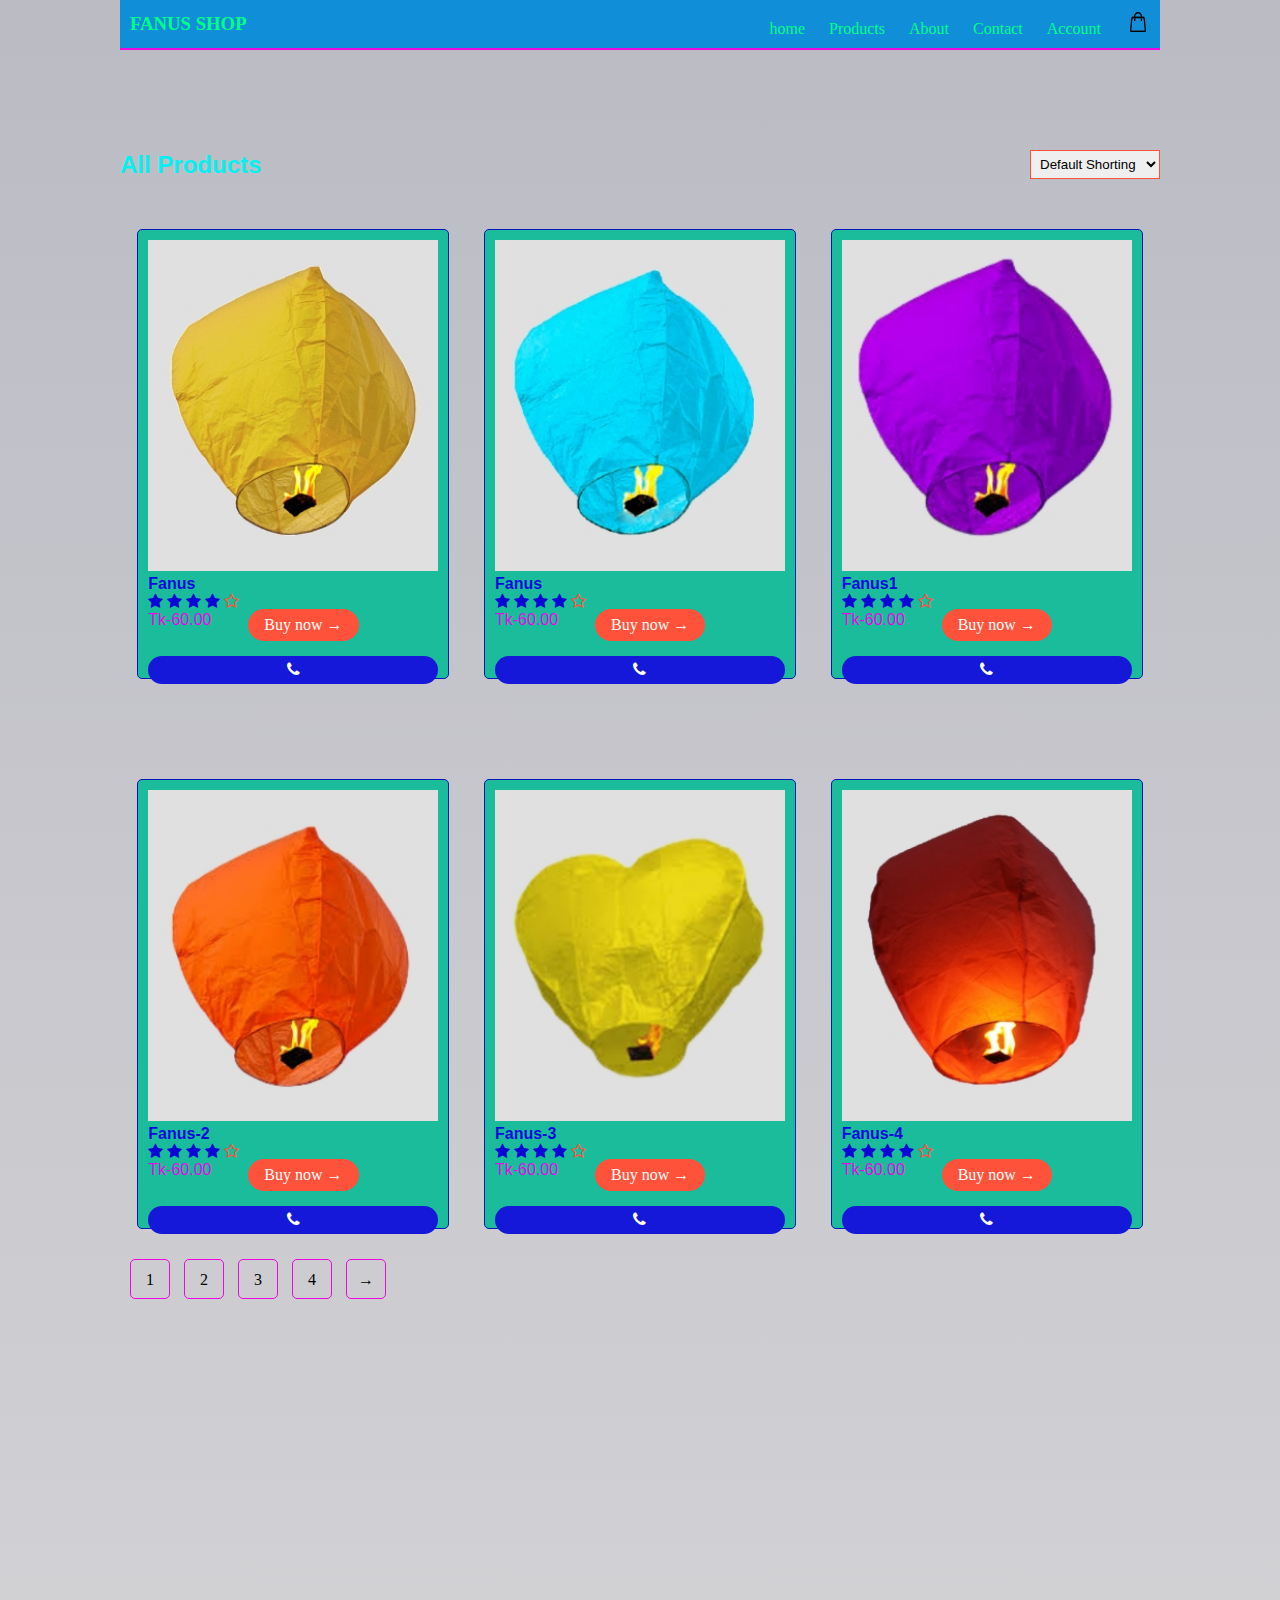
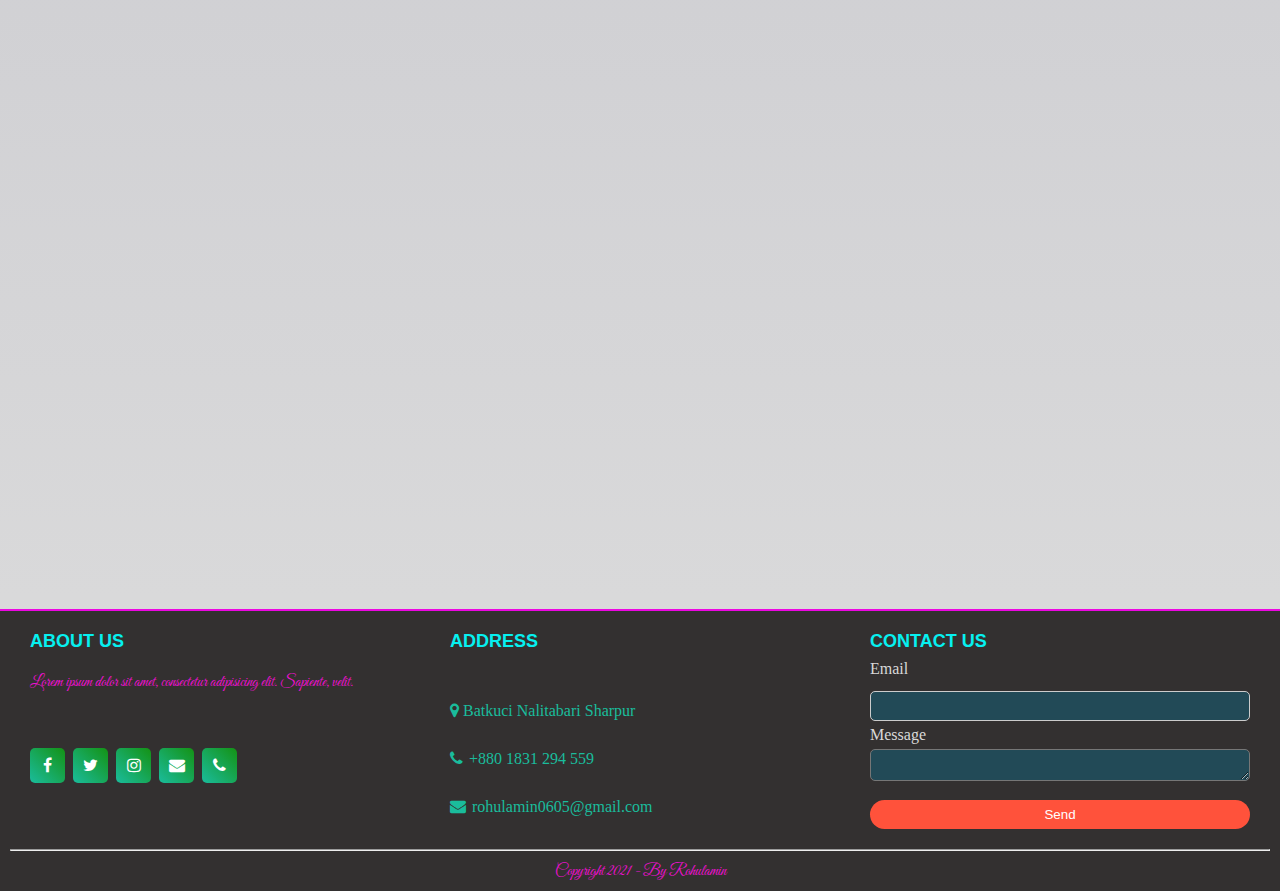
==== Producdetails.html @ 97edf3ca "fast commit" ====
<!DOCTYPE html>
<html lang="en">
<head>
    <meta charset="UTF-8">
    <meta name="viewport" content="width=device-width, initial-scale=1.0">
    <meta http-equiv="X-UA-Compatible" content="IE=edge">
    <meta name="viewport" content="width=device-width, initial-scale=1.0">
    <title>All product Redsrore</title>
    <link rel="stylesheet" href="Css/style.css">
    <link rel="stylesheet" href="Css/animate.css">
    <link href="https://unpkg.com/aos@2.3.1/dist/aos.css" rel="stylesheet">
    <link rel="preconnect" href="https://fonts.gstatic.com">
    <link rel="stylesheet" href="https://stackpath.bootstrapcdn.com/font-awesome/4.7.0/css/font-awesome.min.css">
    <script 
    src="https://kit.font.fontawesome.com/a076d05399.js" crossorigin="anonymous">
    </script>
</head>
<body>
    
    <div class="container">
        <div class="naver">
            <div class="logo">
                <h3> <a href="Index.html">FANUS SHOP</a></h3>
            </div>
            <nav>
              <ul id="MenuItems">
                <li> <a href="Index.html">home</a></li>
                <li> <a href="Product.html">Products</a></li>
                <li> <a href="About.html">About</a></li>
                <li> <a href="Contact.html">Contact</a></li>
                <li> <a href="Accunt.html">Account</a></li>
                <i class="fa fa-cart"></i>
              </ul>
            </nav>
            <a href="Chart.html"><img src="Image/chart.png" width="16px" height="20px">  <i class="fa fa-shope-card"></i></a>
            <img src="Image/manu.png" class="menu-icon" onclick="menutoggle()">
        </div>
        
    </div>
    
     <div class="small-container">

        <div class="row row-2">
            <h2>All Products</h2>
            <select>
                <option>Default Shorting</option>
                <option>Short by price</option>
                <option>Short by popular</option>
                <option>Short by rating</option>
                <option>Short by sale</option>
            </select>
        </div>
       
        <div class="row">
            <div class="col-4 wow fadeInDown" data-wow-delay="0.3s">
                <img src="Image/Fanus6.jpg" alt="">
                <h4>Fanus</h4>
                <div class="rating">
                    <i class="fa fa-star"></i>
                    <i class="fa fa-star"></i>
                    <i class="fa fa-star"></i>
                    <i class="fa fa-star"></i>
                    <i class="fa fa-star-o"></i>
                </div>
                <p>Tk-60.00</p>
                <div class="button wow rotateInDownRight" data-wow-delay="0.6s">
                    <a href="Producdetails.html" class="btn bt">Buy now &#8594;</a>
                 </div>
                 <a href="tel:01831294559" class="butt wow fadeInDown" data-wow-delay="0.5s"><i class="fa fa-phone"></i></a>
            </div>
            <div class="col-4 wow fadeInDown" data-wow-delay="0.7s">
               <img src="Image/Fanus5.jpg" alt="">
               <h4>Fanus</h4>
               <div class="rating">
                   <i class="fa fa-star"></i>
                   <i class="fa fa-star"></i>
                   <i class="fa fa-star"></i>
                   <i class="fa fa-star"></i>
                   <i class="fa fa-star-o"></i>
               </div>
               <p>Tk-60.00</p>
               <div class="button wow rotateInDownRight" data-wow-delay="1s">
                <a href="Producdetails.html" class="btn bt">Buy now &#8594;</a>
             </div>
             <a href="tel:01831294559" class="butt wow fadeInDown" data-wow-delay="0.5s"><i class="fa fa-phone"></i></a>
           </div>
           <div class="col-4 wow fadeInDown" data-wow-delay="1s">
               <img src="Image/Fanus4.jpg" alt="">
               <h4>Fanus1</h4>
               <div class="rating">
                   <i class="fa fa-star"></i>
                   <i class="fa fa-star"></i>
                   <i class="fa fa-star"></i>
                   <i class="fa fa-star"></i>
                   <i class="fa fa-star-o"></i>
               </div>
               <p>Tk-60.00</p>
               <div class="button wow rotateInDownRight" data-wow-delay="1.3s">
                <a href="Producdetails.html" class="btn bt">Buy now &#8594;</a>
             </div>
             <a href="tel:01831294559" class="butt wow fadeInDown" data-wow-delay="0.5s"><i class="fa fa-phone"></i></a>
           </div>
        </div>

        
         <div class="row">
            <div class="col-4 wow fadeInDown" data-wow-delay="0.3s">
                <img src="Image/Fanus3.jpg" alt="">
                <h4>Fanus-2</h4>
                <div class="rating">
                    <i class="fa fa-star"></i>
                    <i class="fa fa-star"></i>
                    <i class="fa fa-star"></i>
                    <i class="fa fa-star"></i>
                    <i class="fa fa-star-o"></i>
                </div>
                <p>Tk-60.00</p>
                <div class="button wow rotateInDownRight" data-wow-delay="0.6s">
                    <a href="Producdetails.html" class="btn bt">Buy now &#8594;</a>
                 </div>
                 <a href="tel:01831294559" class="butt wow fadeInDown" data-wow-delay="0.5s"><i class="fa fa-phone"></i></a>
            </div>
            <div class="col-4 wow fadeInDown" data-wow-delay="0.7s">
               <img src="Image/Fanus2.jpg" alt="">
               <h4>Fanus-3</h4>
               <div class="rating">
                   <i class="fa fa-star"></i>
                   <i class="fa fa-star"></i>
                   <i class="fa fa-star"></i>
                   <i class="fa fa-star"></i>
                   <i class="fa fa-star-o"></i>
               </div>
               <p>Tk-60.00</p>
               <div class="button wow rotateInDownRight" data-wow-delay="1s">
                <a href="Producdetails.html" class="btn bt">Buy now &#8594;</a>
             </div>
             <a href="tel:01831294559" class="butt wow fadeInDown" data-wow-delay="0.5s"><i class="fa fa-phone"></i></a>
           </div>
           <div class="col-4 wow fadeInDown" data-wow-delay="1s">
               <img src="Image/Fanus1.jpg" alt="">
               <h4>Fanus-4</h4>
               <div class="rating">
                   <i class="fa fa-star"></i>
                   <i class="fa fa-star"></i>
                   <i class="fa fa-star"></i>
                   <i class="fa fa-star"></i>
                   <i class="fa fa-star-o"></i>
               </div>
               <p>Tk-60.00</p>
               <div class="button wow rotateInDownRight" data-wow-delay="1.3s">
                <a href="Producdetails.html" class="btn bt">Buy now &#8594;</a>
             </div>
             <a href="tel:01831294559" class="butt wow fadeInDown" data-wow-delay="0.5s"><i class="fa fa-phone"></i></a>
           </div>
        </div>

        <div class="page-btn">
            <span>1</span>
            <span>2</span>
            <span>3</span>
            <span>4</span>
            <span>&#8594;</span>
        </div>
     </div>

     <div class="container">
        <div class="small-container">
            <div class="small" data-aos="flip-right" data-aos-duration="1000"><h3>যোগাযোগ করুন</h3></div>
            <div class="cont" data-aos="fade-up" data-aos-duration="1000">
                <h4>ফানুস কিনার জন্য নিচের যেকোন মাধ্যমে যোগাযোগ করুন</h4>
                <div class="kol">
                    <a href="tel:01831294559" class="but wow fadeInDown" data-wow-delay="0.5s"><i class="fa fa-phone">Call Me</i></a>
                </div>
                <div class="kol">
                    <a href="https://m.me/rohulaminmia.rohulamin" class="but wow fadeInDown" data-wow-delay="0.5s"><i class="fa fa-facebook">Facebook Messenger</i></a>
                </div>
                <div class="kol">
                    <a href="https://www.facebook.com/fanus.shop/" class="but wow fadeInDown" data-wow-delay="0.5s"><i class="fa fa-facebook">Facebook Group</i></a>
                </div>
                <div class="social-icons">
                    <a href="https://www.facebook.com/rohulaminmia.rohulamin">
                        <i class="fa fa-facebook"></i>
                    </a>
                    <a href="https://twitter.com/RahulSorkar5?s=09">
                        <i class="fa fa-twitter"></i>
                    </a>
                    <a href="https://www.instagram.com/rohulamin0605/">
                        <i class="fa fa-instagram"></i>
                    </a>
                    <a href="https://m.me/rohulaminmia.rohulamin">
                        <i class="fa fa-envelope"></i>
                    </a>
                    <a href="tel:01831294559">
                     <i class="fa fa-phone"></i>
                    </a>
                </div>
            </div> 
        </div>
    </div>
    
    <div class="container">
        <div class="small-container">
            <div class="small" data-aos="flip-left" data-aos-duration="1000"><h3>লক্ষনীয় বিষয়</h3></div>
            <div class="cont" data-aos="zoom-in-up" data-aos-duration="1000">
                <h5>ফানুস উড়ানোর জন্য খোলা মেলা ফাঁকা স্থানে যাইতে হবে ফানুসটি যাতে সুন্দর ভাবে উপরের দিকে উঠতে পারে।
                কোন দুর্ঘটনা হতে পারে এমন স্থানে ফানুস উড়ানো যাবে না
                বৃষ্টি বা বাতাসের মধ্যে ফানুস উড়ানো যাবে না।</h5>
                
            </div> 
        </div>
    </div>
    
    <div class="container">
        <div class="small-container"></div>
            <div class="small" data-aos="flip-right" data-aos-duration="1000"><h3>ফানুস উড়ানোর নিয়ম</h3> </div>
            <div class="cont" data-aos="fade-up" data-aos-duration="1000">
                    <h5>
                    ১। প্রথমে ফানুসটিকে বেগ থেকে বের করে ভালো করে ফুলিয়ে দেখবেন কোথাও ছিদ্র বা ছিড়া আছে কিনা(যদিও ছিড়া থাকবে না)ছিড়া বা ছিদ্র থাকলে যে স্টিকার থাকবে সেটি দিয়ে লাগিয়ে নিবেন।</h5>
    
                    <h5>২।তারপর ফানুসটিকে মমের ফুয়েলির সাথে ভালো করে লাগিয়ে নিবেন যাতে ফুয়েলটি ছুটে না যায়।</h5>
    
                    <h5> ৩।ফুয়েলটি লাগানো হলে সাবধানে ফুয়েলটির উপরে অগুন দিবেন। লক্ষ করবেন যাতে ফানুসের কাগজে আগুন না লাগে।</h5>
    
                    <h5>৪।ফুয়েলটিতে ভালো করে অগুন লাগানুর পর ফানুসটি মাটিতে রেখে কিছুখন অপেক্ষা করবেন যাতে ফানুসটিতে গ্যাস তৈরি হয়ে পাতলা হয়।
                    লক্ষ করবেন ফুয়েলটির মম গলে যাতে ফানুসটি মাটির সাথে আটকে না যায়</h5>
    
                    <h5>৫।তার পর ফানুসটি পাতলা হয়ে যখন উড়ার উপক্রম হবে বা ফানুসটি উপরের দিকে উঠবে মনে হবে তখন ফানুসটিকে ধরে উপরে তুলে উড়িয়ে দিবেন।</h5></h5>
                
            </div> 
        </div>
    </div> 

<!--------fotter-------->

<footer>
    <div class="main-content">
        <div class="left box">
           <h2>About Us</h2>
           <div class="content">
               <p>Lorem ipsum dolor sit amet, consectetur adipisicing elit. Sapiente, velit.</p>
               <div class="social-icons">
                   <a href="https://www.facebook.com/rohulaminmia.rohulamin">
                       <i class="fa fa-facebook"></i>
                   </a>
                   <a href="https://twitter.com/RahulSorkar5?s=09">
                       <i class="fa fa-twitter"></i>
                   </a>
                   <a href="https://www.instagram.com/rohulamin0605/">
                       <i class="fa fa-instagram"></i>
                   </a>
                   <a href="https://m.me/rohulaminmia.rohulamin">
                       <i class="fa fa-envelope"></i>
                   </a>
                   <a href="tel:01831294559">
                    <i class="fa fa-phone"></i>
                </a>
               </div>
           </div>
        </div>

        <div class="center box ">
            <h2>Address</h2>
            <div class="content">
                <div class="place">
                    <span class="fa fa-map-marker"></span>
                    <span class="text">Batkuci Nalitabari Sharpur</span>
                </div>
                <div class="phone">
                   <span class="fa fa-phone"></span>
                   <span class="text"><a href="tel:880 1831 294 559">+880 1831 294 559</a></span>
               </div>
               <div class="email">
                   <span class="fa fa-envelope"></span>
                   <span class="text"><a href="mailto:rohulamin0605@gmail.com">rohulamin0605@gmail.com</a></span>
               </div>
            </div>
        </div>
        <div class="right box">
            <h2>Contact US</h2>
            <div class="conttent">
                <form action="#">
                    <div class="email">
                        <div class="text">Email</div>
                        <input type="email" required>
                    </div>
                    <div class="smg">
                        <div class="tex">Message</div>
                        <textarea name="" id="" cols="25" rows="2" required></textarea>
                    </div>
                    <div class="bt">
                        <button class="btn">Send</button>
                    </div>
                </form>
            </div>
        </div>
       </div>
        <hr>
        <p class="copyright">Copyright 2021 - By Rohulamin</p>
</footer>

<!------js for toggle menu------->
<script>
    var MenuItems = document.getElementById("MenuItems");

    MenuItems.style.maxHeight = "0px";
     
    function menutoggle(){
        if(MenuItems.style.maxHeight == "0px")
            {
                MenuItems.style.maxHeight = "200px";
            }
        else
            {
                MenuItems.style.maxHeight = "0px";
            }
    }
</script>


<script src="js/jquery-1.12.4.min.js"></script>
<script src="js/wow.min.js"></script>
<script src="https://unpkg.com/aos@2.3.1/dist/aos.js"></script>
<script src="js/typed.js"></script>
<script src="js/custom.js"></script>


</body>
</html>
---- Css/style.css ----
@import url('https://fonts.googleapis.com/css2?family=Great+Vibes&family=Stint+Ultra+Condensed&display=swap');

*{
    margin: 0;
    padding: 0;
    box-sizing: border-box;
}
html{
    scroll-behavior: smooth;
}
body{
    background: linear-gradient(#bbbbc4, #ddd);
    font-size: 12pt;
}
.logo{
    font-family: 'Sacramento', cursive;
}
.naver{
    display: flex;
    width: 100%;
    align-items: center;
    padding: 10px 10px;
    background-color: rgb(16, 143, 216);
    position: sticky;
    border-bottom: 2px solid #ec08e1;
}
.marg{
    padding: 0px 25px;
}
.lef{
    margin-right: 10px;
    color: #01fe87;
}
nav{
    flex: 1;
    text-align: right;
    margin-right: 15px;
}
nav ul{
    display: inline-block;
    list-style-type: none;
    color: #ff523b;
    
}

nav ul li{
    display: inline-block;
    margin: 10px;
}
a{
    text-decoration: none;
    color:#01fe87;
    transition: 0.5s;
}
a:hover{
    color: #0cbac0;
}
p{
    color: rgb(240, 15, 210);
    font-family: 'Great Vibes', cursive;
}
h2{
    color: rgb(6, 240, 240);
    font-family: 'Oswald', sans-serif;
   
}

.animat{
    position: relative;
    color: #252839;
    -webkit-text-stroke: 0.3vw #383d52;
    display: hidden;
}

.animat::before{
    content: attr(data-text);
    position: absolute;
    top: 0;
    left: 0;
    width: 0;
    height: 100%;
    color: #01fe87;
    -webkit-text-stroke: 0vh #383d52;
    border-right: 2px solid #01fe87;
    overflow: hidden;
}
.container{
    max-width: 1080px;
    margin: auto;
    padding-left: 20px;
    padding-right: 20px;
}
.row{
    display: flex;
    align-items: center;
    flex-wrap: wrap;
    justify-content: space-around;

}
.col-2{
    flex-basis: 50%;
    min-width: 300px;
}
.col-2 img{
    max-width: 100%;
    
}
.col-2 h1{
    font-size: 50px;
    line-height: 60px;
    margin: 20px 0;
}
.btn{
    display: inline-block;
    background: #ff523b;
    color: #fff;
    padding: 7px 16px;
    margin-top: 20px;
    margin-bottom: 15px;
    border-radius: 30px;
    transition: 0.5s;
}
.btn:hover{
    background: #563434;
    letter-spacing: 1px;
}
.butt{
    display: inline-block;
    background: #1518d8;
    color: #fff;
    padding: 5px 10px;
    border-radius: 30px;
    transition: 0.5s;
    width: 100%;
    text-align: center;
}
.butt:hover{
    background: #4e2485;
    letter-spacing: 1px;
}
.button{
    margin-left: 100px;
    margin-top: -40px;
}
.button .btn .bt{
    margin-top: 150px;
}
.header{
    background: #165153;
    border: 1px solid #ec08e1;
    border-bottom-left-radius: 10px;
    border-bottom-right-radius: 10px;
}
.row{
    margin-top: 70px;
}
.categories{
    margin: 20px 0;
}
.col-3{
    flex-basis: 30%;
    min-width: 280px;
    padding: 10px;
    margin-bottom: 30px;
    width: 300px;
    height: 450px;
    background: rgb(137, 111, 230);
    border-radius: 5px;
    transition: 00.5s;
    border: 1px solid #0618b8;
}
.col-3:hover{
    transform: translateY(-12px);
    box-shadow: 0px 0px 10px #000;
}
.col-3 img{    
    width: 100%;
    align-items: center;
   
}
.small-container{
    max-width: 1080px;
    margin: auto;
    padding-left: 20px;
    padding-right: 20px;
}

.col-4{
    flex-basis: 30%;
    padding: 10px;
    min-width: 250px;
    margin-bottom: 30px;
    transition: transform 0.5s;
    background:  #1abc9c;
    border-radius: 5px;
    width: 300px;
    height: 450px;
    border: 1px solid #0618b8;
}
.col-4 img{
    width: 100%;
}
.title{
    text-align: center;
    margin: 0 auto 80px;
    position: relative;
    line-height: 60px;
    color: #555;
    margin-bottom: -50px;
    padding: 20px;
    font-family: 'Stint Ultra Condensed', cursive;
}
.title::after{
    content: '';
    background: #ff523b;
    width: 80px;
    height: 5px;
    border-radius: 5px;
    position: absolute;
    bottom: 20px;
    left: 50%;
    transform: translateX(-50%);
}
h4{
    color: rgb(7, 10, 218);
    font-size: normal;
    font-family: 'Oswald', sans-serif;
}
.col-4 p{
    font-size: 16px;
    color: rgb(231, 7, 231);
    font-family: 'Oswald', sans-serif;
}
.rating .fa{
    color: #ff523b;
}
.col-4:hover{
    transform: translateY(-12px);
    box-shadow: 0px 0px 10px #000;
}
.offer{
    background-color: deepskyblue;
    margin-top: 80px;
    padding: 30px 0px;
    margin: 20px;
    border-radius: 10px;
    border: 2px solid #ec08e1;
}
.col-02{
    flex-basis: 50%;
    min-width: 300px;
}
.col-02 img{
    padding: 0px;
    transition: 0.5s; 
    width: 90%;
}
.col-02 img:hover{
    transform: translateY(-30%) rotate(30deg);   
}
small{
    font-size: 14px;
    color: rgb(35, 4, 209);
    font-family: 'Great Vibes', cursive;
}
/*------testimonial------*/
.testimonial{
    padding-top: 50px;

}
.testimonial .col-3{
    text-align: center;
    padding-top: 40px 20px;
    cursor: pointer;
    transition: transform 0.5s;
    background-color: #7dd815;
    border-radius: 5px;
    border: 1px solid #0a07d6;
    width: 300px;
    height: 450px;
}
.testimonial .col-3 img{
    width: 100px;
    margin: 20px;
    border: 5px solid #e40808;
    border-radius: 50%;

}
.testimonial .col-3 img .img-1{
    width: 80px;
    border-radius: 50%;

}
.testimonial .col-3:hover{
    transform: translateY(-10px);
    box-shadow: 0px 0px 10px #000;
}
.fa.fa-quote-left{
    font-size: 34px;
    color: #0d10db;
}
.fa.fa-star{
    color: #0a07d6;
}
.col-3 p{
    font-size: 12px;
    color: #0618b8;
    margin: 12px 0;
    font-family: 'Great Vibes', cursive;
    /*font-family: 'Sacramento', cursive;
    font-family: 'Stint Ultra Condensed', cursive;*/
}
.testimonial .col-3 h3{
    font-weight: 600;
    color:rgb(8, 12, 235);
    font-size: 16px;
    margin-top: -10px;
    margin-bottom: 10px;
    font-family: 'Stint Ultra Condensed', cursive; 
}
.top{
    margin-top: -80px;
    margin-left: 20px;
}

/*------footer------*/
footer{
    bottom: 10px;
    background: rgb(51, 48, 48);
    color: #d9d9d9;
    padding: 10px;
    margin-top: 10px;
    border-top: 2px solid #ec08e1;

}
.main-content{
    display: flex;
}
    

.main-content .box{
    flex-basis: 50%;
    padding: 10px 20px;
}
.box h2{
    font-size: 1.125rem;
    font-weight: 600;
    text-transform: uppercase;
}
.box .content{
    margin: 20px 0 0 0;

}
.box .content span{
    margin-top: 20px;
    padding-top: 10px;
    color: #1abc9c;
}
.box .content span a{
    color: #1abc9c;
    padding: 5px 2px;  
}
.box .content span a:hover{
    color: #15d835;
    box-shadow: 0 0 2px #fff;
}
form .text{
    font-size: bold;
    margin: 8px 0;
}
form .email  input {
    width: 100%;
    margin: 5px 0;
    color: #fff;
    border-radius: 5px;
    background: #224a57;
}
form .smg textarea{
    width: 100%;
    margin: 5px 0;
    color: #fff;
    border-radius: 5px;
    background: #224a57; 
}

.social-icons{
    display: flex;
    margin-top: 3.5rem;
}
.social-icons a{
    width: 35px;
    height: 35px;
    border-radius: 5px;
    background: linear-gradient(45deg, #1abc9c, #149214);
    color: #fff;
    text-align: center;
    line-height: 35px;
    margin-right: 0.5rem;
    transition: .3s;
}
.social-icons a:hover{
    transform: scale(1.05);
    background: #2e554d;
    border: 1px solid #fff;
}

hr{
    width: 100%;
    height: 2px;
    margin-bottom: 10px;
    color: #ec08e1;
}
footer .copyright{
    text-align: center;
}
.menu-icon{
    width: 28px;
    margin-left: 20px;
    display: none;
}

/*-------media query for menu--------*/

@media only screen and (max-width: 760px){
    nav ul{
        position: absolute;
        top: 48px;
        right: 30px;
        background: #c43434;
        width: 100px;
        overflow: hidden;
        transition: max-height 0.5s;
        border-radius: 5px;
        border: 1px solid #ce2a14;
        z-index: 10;
    }
    nav ul li{
        display: block;
        margin-right: 50px;
        margin-top: 10px;
        margin-bottom: 10px;
    }
    nav ul li a{
        color: #fff;
        font-size: 14px;
        transition: 1s;
        padding: 2px 5px;
    }
    nav ul li a:hover{
        border: 1px solid #fff;
        padding: 2px 5px;
        border-radius: 50px;
        font-size: 14px;
       
    }
    .menu-icon{
        display: block;
        cursor: pointer;
    }
    
    
}

/*------all products page-----*/
.row-2{
    justify-content: space-between;
    margin: 100px auto 50px;
    margin-bottom: -20px;
}
select{
    border: 1px solid #ff523b;
    padding: 5px;
}
select:focus{
    outline: none;
}
.page-btn{
    margin: 0 auto 80px;
}
.page-btn span{
    display: inline-block;
    border: 1px solid #ec08e1;
    margin-left: 10px;
    width: 40px;
    height: 40px;
    text-align: center;
    line-height: 40px;
    cursor: pointer;
    border-radius: 5px;
    transition: 0.5s;
}
.page-btn span:hover{
    background: #ff523b;
    color: #fff;
}


/*------single peoducts details------*/

.single-product{
    margin-top: 80px;
}
.single-product .col-2 img{
    padding: 0;
    border: 1px solid #ff523b;
    background: #1abc9c;
    border-radius: 10px;
    padding: 5px;
}
.single-product .col-2{
    padding: 20px;
}
.single-product h4{
    margin: 20px 0;
    font-size: 22px;
    font-weight: bold;
}
.single-product select{
    display: block;
    padding: 10px;
    margin-top: 20px;
    border-radius: 5px;
}
.single-product input{
    width: 50px;
    height: 40px;
    padding-left: 10pxx;
    font-size: 20px;
    margin-right: 10px;
    border: 1px solid #ff523b;
    border-radius: 5px;
}
input:focus{
    outline: none;
}
.single-product .fa{
    color: #ff523b;
    margin-left: 10px;
}

.small-img-row{
    display: flex;
    justify-content: space-between;
}
.small-img-col{
    flex-basis: 24%;
    cursor: pointer;
}
.row-2 h1{
    margin: 0 auto;
    margin-bottom: 10px;
}
.kol{
    margin: 20px 0px;
}
.cont{
    padding: 20px ;
    border: 1px solid #14200f;
    border-radius: 10px;
    background-color: #ccff66;
    text-align: center;
    margin-top: 25px;
}
.cont h4{
    padding: 20px;
    text-align: center;
    color: #1518d8;

}
.cont h5{
    text-align: justify;
    color: #1518d8;
}
.but{
    display: inline-block;
    background: #dd5506;
    color: rgb(12, 34, 36);
    padding: 14px 10px;
    border-radius: 30px;
    transition: 0.5s;
    width: 100%;
    text-align: center;
    letter-spacing: 2px; 
}
.but:hover{
    box-shadow: 0 0 10px #000;
    transform: scale(0.9);
    transition: 0.5s;
}
.small h3{
    margin: 0 auto;
    margin-top: 25px;
    padding: 10px;
    text-align: center;
    color: #15d835;
    width: 80%;
    border-radius: 30px;
    background-color: #190aa1;
}
.box1{
    position: relative;
    margin: 0 auto;
    width: 120px;
    height: 120px;
    transform-style: preserve-3d;
    animation: animate 20s linear infinite;
  }
  @keyframes animate{
    0%{
      transform: perspective(1000px) rotateY(0deg);
    }
    100%{
      transform: perspective(1000px) rotateY(360deg);
    }
  }
  .box1 span{
    position: absolute;
    top: 0px;
    left: 0;
    width: 100%;
    height: 100%;
    transform-origin: center;
    transform-style: preserve-3d;
    transform: rotateY(calc(var(--i) *45deg)) translateZ(140px);
    -webkit-box-reflect: below 1px linear-gradient(transparent,transparent,#0006);
  }
  .box1 span img{
    position: absolute;
    top: 0px;
    left: 0px;
    width: 80%;
    height: 80%;
    object-fit: cover;
    border-radius: 10px;
    border: 1px solid #190aa1;
  }
  .over{
   margin-bottom: 100px;
  }
  

/*----cart itms----*/

.cart-page{
    margin: 80px auto;
}
table{
    width: 100%;
    border-collapse: collapse;
}
.cart-info{
    display: flex;
    flex-wrap: wrap;
}
.cart-info img{
    box-shadow: 0 0 10px #000;
    width: 80px;
    height: 100px;
    margin-right: 10px;
}
th{
    text-align: left;
    padding: 5px;
    color: #fff;
    background: #ff523b;
    font-weight: normal;
}
td{
    padding: 10px 5px;
}
td input{
    width: 40px;
    height: 30px;
    padding: 5px;
}
td a{
    color: #ff523b;
    font-size: 12px;
}
.total-price{
    display: flex;
    justify-content: flex-end;
}
.total-price table{
    border-top: 3px solid #ff523b;
    width: 100%;
    max-width: 300px;
}
td:last-child{
    text-align: right;
}
th:last-child{
    text-align: right;
}

/*------account page--------*/
.account-page{
    padding: 50px;
    background: #165153;
}
.form-container{
    background: #fff;
    width: 300px;
    height: 400px;
    position: relative;
    text-align: center;
    padding: 20px;
    margin: auto;
    box-shadow: 0 0 10px #000;
    overflow: hidden;
    border-radius: 5px;
    border: 1px solid #555;
}
.form-container span{
    font-weight: bold;
    padding: 0 10px;
    color: #555;
    cursor: pointer;
    width: 100px;
    display: inline-block;
}
.form-btn{
    display: inline-block;
    margin-right: -10px;
}
.form-container form{
    max-width: 300px;
    padding: 0 20px;
    position: absolute;
    top: 130px;
    transition: 1s;
}
form input{
    width: 100%;
    height: 30px;
    margin: 10px;
    margin-left: -2px;
    padding: 0 10px;
    border: 1px solid #ccc;
}
form .btn{
    width: 100%;
    border: none;
    cursor: pointer;
    margin: 10px 0;
    
}
form .btn:focus{
    outline: none;
}
#LoginForm{
    left: -300px;
}
#RegForm{
    left: 0;
}
form a{
    font-size: 12px;
}
#Indicator{
    width: 100px;
    border: none;
    background: #c2240f;
    height: 3px;
    margin-top:px;
    transform: translateX(100px);
    transition: 1s;
    z-index: 100px;
}
.marl{
    margin-left: 60px;
}



/*-----contact section------*/


/*-------media query for less then 600 screen size----*/
@media only screen and (max-width: 600px){
   .row{
       text-align: center;
   }
   .col-2 .col-3 .col-4{
       flex-basis: 110%;
   }
   .col-3 .col-4{
    width: 320px;
    height: 450px;
   }
   .single-product .row{
       text-align: left;
   }
   .single-product .col-2{
       padding: 20px 0;
   }
   .single-product h1{
   font-size: 26px;
   line-height: 22px;
   }
   .btn{
       margin-bottom: 10px;
       margin-top: 10px;
   }
   .cart-info p{
       display: none;
   }
   .button{
    margin: 0 auto;
   }
   .main-content .left .center .right{
       flex-basis: 100%;
   }
   .main-content{
    display: block;
   }
   
}
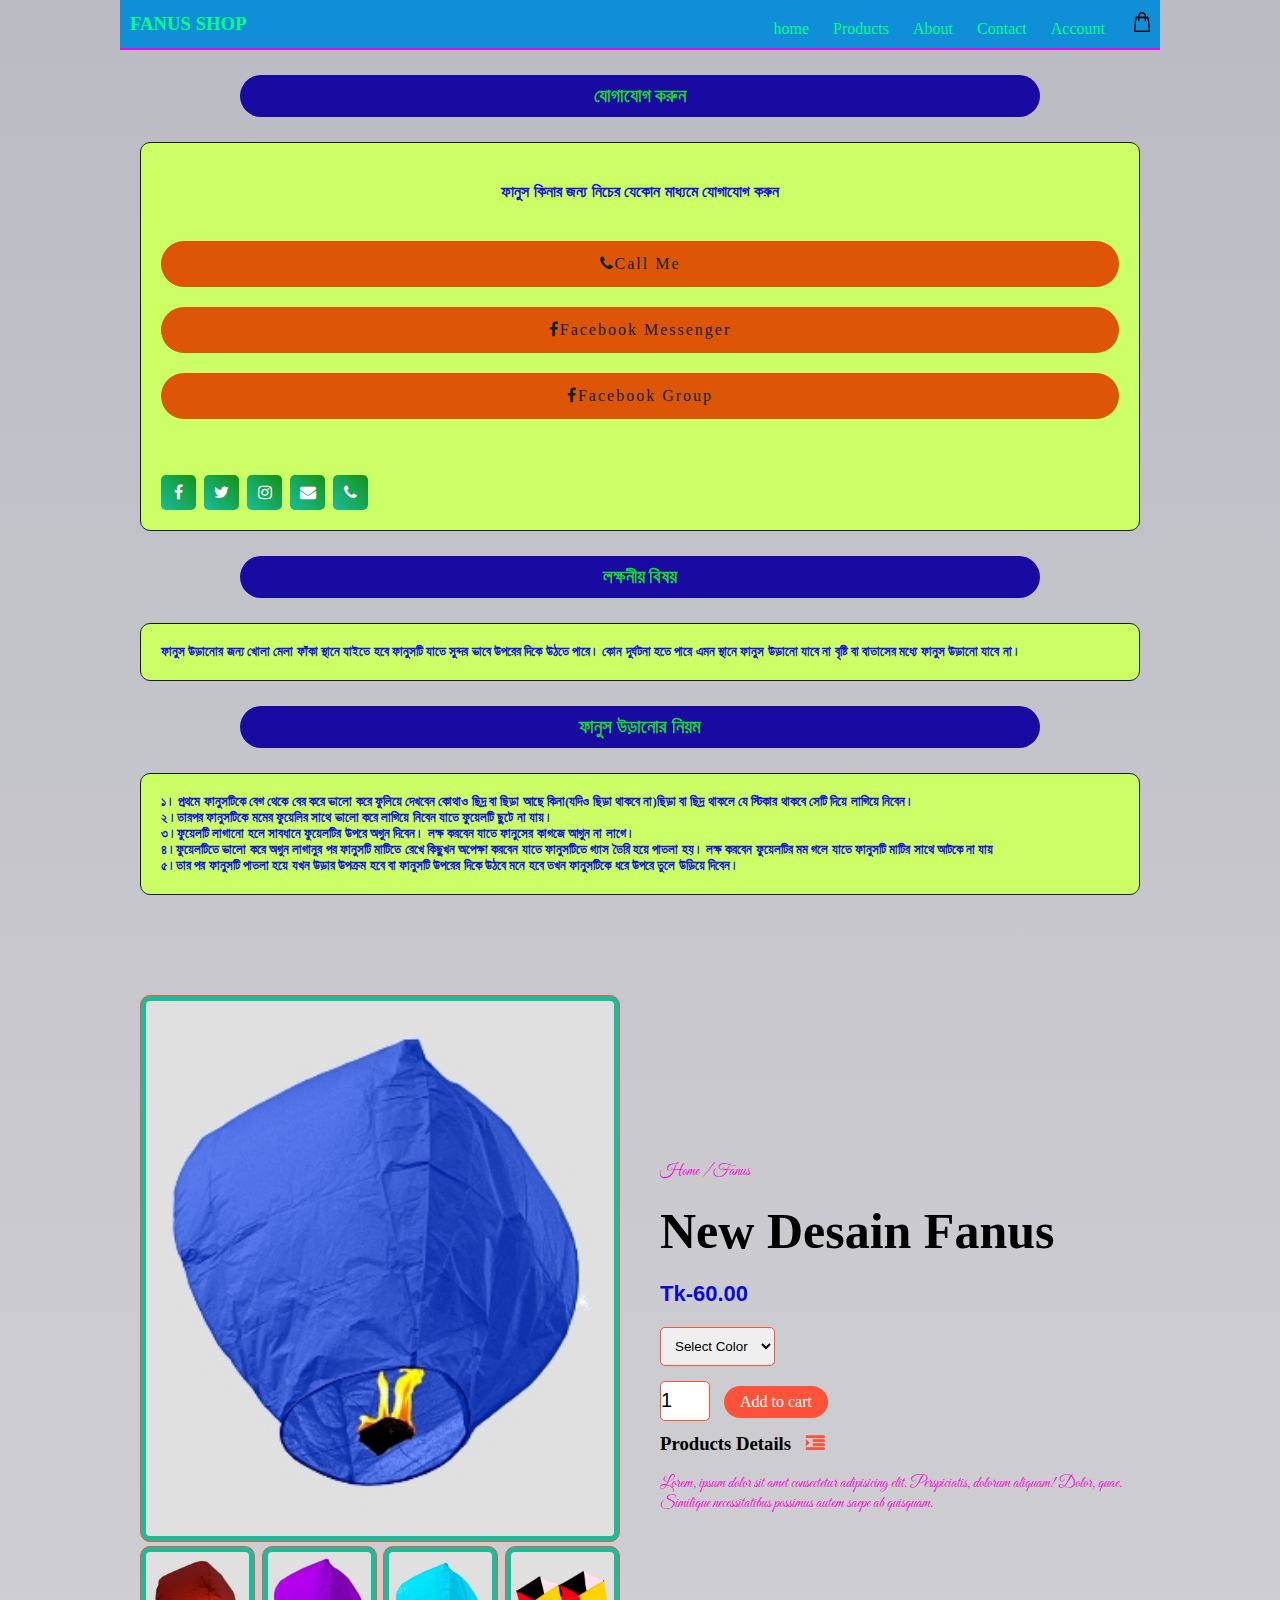
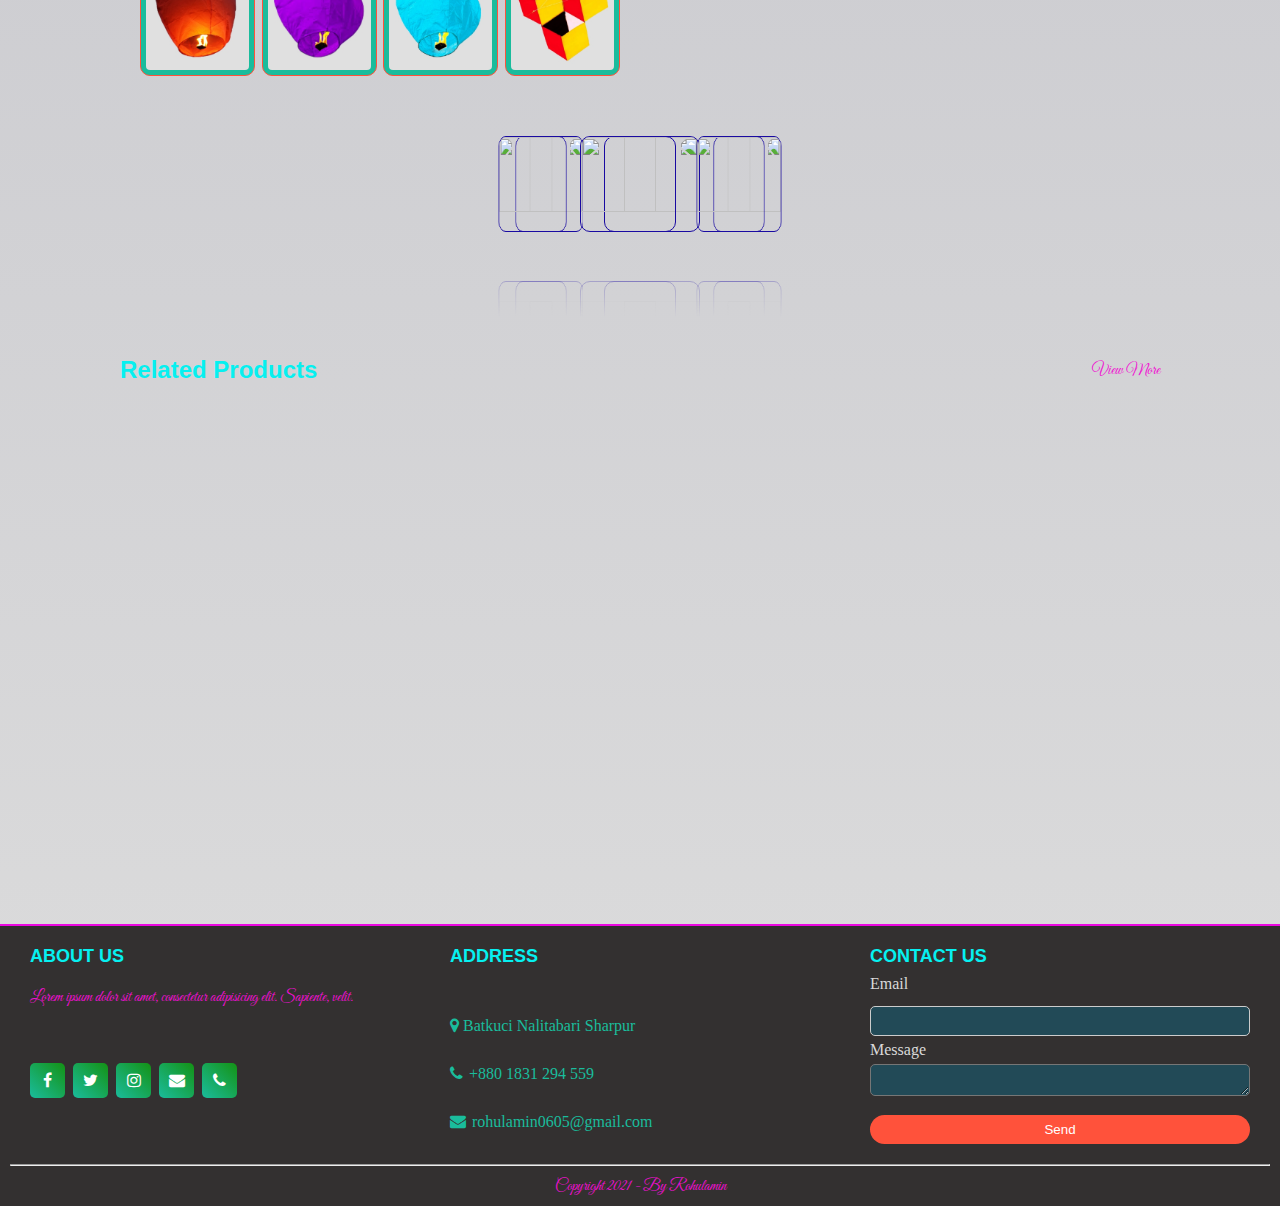
==== commit 934c1770: "fast commit" ====
--- a/Producdetails.html
+++ b/Producdetails.html
@@ -32,29 +32,156 @@
                 <i class="fa fa-cart"></i>
               </ul>
             </nav>
-            <a href="Chart.html"><img src="Image/chart.png" width="16px" height="20px">  <i class="fa fa-shope-card"></i></a>
+           <a href="Chart.html"><img src="Image/chart.png" width="16px" height="20px"></a>
             <img src="Image/manu.png" class="menu-icon" onclick="menutoggle()">
         </div>
-        
-    </div>
-    
+    </div>
+
+    <!------single prduck details--------->
+    <div class="container">
+        <div class="small-container">
+            <div class="small" data-aos="flip-right" data-aos-duration="1000"><h3>যোগাযোগ করুন</h3></div>
+            <div class="cont" data-aos="zoom-in-up" data-aos-duration="1000">
+                <h4>ফানুস কিনার জন্য নিচের যেকোন মাধ্যমে যোগাযোগ করুন</h4>
+                <div class="kol">
+                    <a href="tel:01831294559" class="but wow fadeInDown" data-wow-delay="0.5s"><i class="fa fa-phone">Call Me</i></a>
+                </div>
+                <div class="kol">
+                    <a href="https://m.me/rohulaminmia.rohulamin" class="but wow fadeInDown" data-wow-delay="0.5s"><i class="fa fa-facebook">Facebook Messenger</i></a>
+                </div>
+                <div class="kol">
+                    <a href="https://www.facebook.com/fanus.shop/" class="but wow fadeInDown" data-wow-delay="0.5s"><i class="fa fa-facebook">Facebook Group</i></a>
+                </div>
+                <div class="social-icons">
+                    <a href="https://www.facebook.com/rohulaminmia.rohulamin">
+                        <i class="fa fa-facebook"></i>
+                    </a>
+                    <a href="https://twitter.com/RahulSorkar5?s=09">
+                        <i class="fa fa-twitter"></i>
+                    </a>
+                    <a href="https://www.instagram.com/rohulamin0605/">
+                        <i class="fa fa-instagram"></i>
+                    </a>
+                    <a href="https://m.me/rohulaminmia.rohulamin">
+                        <i class="fa fa-envelope"></i>
+                    </a>
+                    <a href="tel:01831294559">
+                     <i class="fa fa-phone"></i>
+                    </a>
+                </div>
+            </div> 
+        </div>
+    </div>
+
+    <div class="container">
+        <div class="small-container">
+            <div class="small" data-aos="flip-right" data-aos-duration="1000"><h3>লক্ষনীয় বিষয়</h3></div>
+            <div class="cont" data-aos="zoom-in-up" data-aos-duration="1000">
+                <h5>ফানুস উড়ানোর জন্য খোলা মেলা ফাঁকা স্থানে যাইতে হবে ফানুসটি যাতে সুন্দর ভাবে উপরের দিকে উঠতে পারে।
+                কোন দুর্ঘটনা হতে পারে এমন স্থানে ফানুস উড়ানো যাবে না
+                বৃষ্টি বা বাতাসের মধ্যে ফানুস উড়ানো যাবে না।</h5>
+                
+            </div> 
+        </div>
+    </div>
+
+    <div class="container">
+        <div class="small-container">
+            <div class="small" data-aos="flip-right" data-aos-duration="1000"><h3>ফানুস উড়ানোর নিয়ম</h3> </div>
+            <div class="cont"  data-aos="zoom-in-up" data-aos-duration="1000">
+                    <h5>
+                    ১। প্রথমে ফানুসটিকে বেগ থেকে বের করে ভালো করে ফুলিয়ে দেখবেন কোথাও ছিদ্র বা ছিড়া আছে কিনা(যদিও ছিড়া থাকবে না)ছিড়া বা ছিদ্র থাকলে যে স্টিকার থাকবে সেটি দিয়ে লাগিয়ে নিবেন।</h5>
+
+                    <h5>২।তারপর ফানুসটিকে মমের ফুয়েলির সাথে ভালো করে লাগিয়ে নিবেন যাতে ফুয়েলটি ছুটে না যায়।</h5>
+
+                    <h5> ৩।ফুয়েলটি লাগানো হলে সাবধানে ফুয়েলটির উপরে অগুন দিবেন। লক্ষ করবেন যাতে ফানুসের কাগজে আগুন না লাগে।</h5>
+
+                    <h5>৪।ফুয়েলটিতে ভালো করে অগুন লাগানুর পর ফানুসটি মাটিতে রেখে কিছুখন অপেক্ষা করবেন যাতে ফানুসটিতে গ্যাস তৈরি হয়ে পাতলা হয়।
+                    লক্ষ করবেন ফুয়েলটির মম গলে যাতে ফানুসটি মাটির সাথে আটকে না যায়</h5>
+
+                    <h5>৫।তার পর ফানুসটি পাতলা হয়ে যখন উড়ার উপক্রম হবে বা ফানুসটি উপরের দিকে উঠবে মনে হবে তখন ফানুসটিকে ধরে উপরে তুলে উড়িয়ে দিবেন।</h5></h5>
+                
+            </div> 
+        </div>
+    </div>
+
+    <div class="small-container single-product">
+        <div class="row">
+            <div class="col-2">
+                <img src="Image/Fanus8.jpg" width="100%" id="productImg">
+
+               <div class="small-img-row">
+                   <div class="small-img-col">
+                       <img src="Image/Fanus1.jpg" width="100%" class="small-img">
+                   </div>
+                   <div class="small-img-col">
+                       <img src="Image/Fanus4.jpg" width="100%" class="small-img">
+                   </div>
+                   <div class="small-img-col">
+                       <img src="Image/Fanus5.jpg" width="100%" class="small-img">
+                   </div>
+                   <div class="small-img-col">
+                       <img src="Image/Kite1.jpg" width="100%" class="small-img">
+                   </div> 
+               </div>
+
+
+            </div>
+            <div class="col-2">
+                <p>Home / Fanus</p>
+                <h1>New Desain Fanus</h1>
+                <h4>Tk-60.00</h4>
+                <select>
+                    <option>Select Color</option>
+                    <option>Red</option>
+                    <option>Blue</option>
+                    <option>Yellow</option>
+                    <option>Light blue</option>
+                    <option>Green</option>
+                </select>
+                <input type="number" value="1">
+                <a href="Chart.html" class="btn">Add to cart</a>
+
+                <h3>Products Details <i class="fa fa-indent"></i></h3>
+                <br>
+                <p>Lorem, ipsum dolor sit amet consectetur adipisicing elit. 
+                    Perspiciatis, dolorum aliquam! Dolor, quae. Similique
+                 necessitatibus possimus autem saepe ab quisquam.</p>
+                     
+            </div>
+        </div>
+    </div>
+    <br>
+    <br>
+    <div class="container">
+        <div class="small-container pad">
+            <div class="box1">
+                <span style="--i:1"><img src="image/Fanus1.jpg" alt="" /></span>
+                <span style="--i:2"><img src="image/Fanus2.jpg" alt="" /></span>
+                <span style="--i:3"><img src="image/Fanus3.jpg" alt="" /></span>
+                <span style="--i:4"><img src="image/Fanus4.jpg" alt="" /></span>
+                <span style="--i:5"><img src="image/Fanus5.jpg" alt="" /></span>
+                <span style="--i:6"><img src="image/Fanus6.jpg" alt="" /></span>
+                <span style="--i:7"><img src="image/Fanus8.jpg" alt="" /></span>
+                <span style="--i:8"><img src="image/Fanus4.jpg" alt="" /></span>
+            </div> 
+        </div>
+    </div>
+
+<!--tittle-->
+    <div class="small-container">
+        <div class="row row-2">
+            <h2>Related Products</h2>
+            <p>View More</p>
+        </div>
+    </div>
+<!-------product--------->
      <div class="small-container">
 
-        <div class="row row-2">
-            <h2>All Products</h2>
-            <select>
-                <option>Default Shorting</option>
-                <option>Short by price</option>
-                <option>Short by popular</option>
-                <option>Short by rating</option>
-                <option>Short by sale</option>
-            </select>
-        </div>
-       
         <div class="row">
             <div class="col-4 wow fadeInDown" data-wow-delay="0.3s">
-                <img src="Image/Fanus6.jpg" alt="">
-                <h4>Fanus</h4>
+                <img src="Image/Fanus3.jpg" alt="">
+                <h4>New Product Fanus</h4>
                 <div class="rating">
                     <i class="fa fa-star"></i>
                     <i class="fa fa-star"></i>
@@ -69,60 +196,8 @@
                  <a href="tel:01831294559" class="butt wow fadeInDown" data-wow-delay="0.5s"><i class="fa fa-phone"></i></a>
             </div>
             <div class="col-4 wow fadeInDown" data-wow-delay="0.7s">
-               <img src="Image/Fanus5.jpg" alt="">
-               <h4>Fanus</h4>
-               <div class="rating">
-                   <i class="fa fa-star"></i>
-                   <i class="fa fa-star"></i>
-                   <i class="fa fa-star"></i>
-                   <i class="fa fa-star"></i>
-                   <i class="fa fa-star-o"></i>
-               </div>
-               <p>Tk-60.00</p>
-               <div class="button wow rotateInDownRight" data-wow-delay="1s">
-                <a href="Producdetails.html" class="btn bt">Buy now &#8594;</a>
-             </div>
-             <a href="tel:01831294559" class="butt wow fadeInDown" data-wow-delay="0.5s"><i class="fa fa-phone"></i></a>
-           </div>
-           <div class="col-4 wow fadeInDown" data-wow-delay="1s">
-               <img src="Image/Fanus4.jpg" alt="">
-               <h4>Fanus1</h4>
-               <div class="rating">
-                   <i class="fa fa-star"></i>
-                   <i class="fa fa-star"></i>
-                   <i class="fa fa-star"></i>
-                   <i class="fa fa-star"></i>
-                   <i class="fa fa-star-o"></i>
-               </div>
-               <p>Tk-60.00</p>
-               <div class="button wow rotateInDownRight" data-wow-delay="1.3s">
-                <a href="Producdetails.html" class="btn bt">Buy now &#8594;</a>
-             </div>
-             <a href="tel:01831294559" class="butt wow fadeInDown" data-wow-delay="0.5s"><i class="fa fa-phone"></i></a>
-           </div>
-        </div>
-
-        
-         <div class="row">
-            <div class="col-4 wow fadeInDown" data-wow-delay="0.3s">
-                <img src="Image/Fanus3.jpg" alt="">
-                <h4>Fanus-2</h4>
-                <div class="rating">
-                    <i class="fa fa-star"></i>
-                    <i class="fa fa-star"></i>
-                    <i class="fa fa-star"></i>
-                    <i class="fa fa-star"></i>
-                    <i class="fa fa-star-o"></i>
-                </div>
-                <p>Tk-60.00</p>
-                <div class="button wow rotateInDownRight" data-wow-delay="0.6s">
-                    <a href="Producdetails.html" class="btn bt">Buy now &#8594;</a>
-                 </div>
-                 <a href="tel:01831294559" class="butt wow fadeInDown" data-wow-delay="0.5s"><i class="fa fa-phone"></i></a>
-            </div>
-            <div class="col-4 wow fadeInDown" data-wow-delay="0.7s">
                <img src="Image/Fanus2.jpg" alt="">
-               <h4>Fanus-3</h4>
+               <h4>New Product Fanus</h4>
                <div class="rating">
                    <i class="fa fa-star"></i>
                    <i class="fa fa-star"></i>
@@ -138,7 +213,7 @@
            </div>
            <div class="col-4 wow fadeInDown" data-wow-delay="1s">
                <img src="Image/Fanus1.jpg" alt="">
-               <h4>Fanus-4</h4>
+               <h4>New Product Fanus</h4>
                <div class="rating">
                    <i class="fa fa-star"></i>
                    <i class="fa fa-star"></i>
@@ -154,107 +229,35 @@
            </div>
         </div>
 
-        <div class="page-btn">
-            <span>1</span>
-            <span>2</span>
-            <span>3</span>
-            <span>4</span>
-            <span>&#8594;</span>
-        </div>
+        
+         
+        
      </div>
 
-     <div class="container">
-        <div class="small-container">
-            <div class="small" data-aos="flip-right" data-aos-duration="1000"><h3>যোগাযোগ করুন</h3></div>
-            <div class="cont" data-aos="fade-up" data-aos-duration="1000">
-                <h4>ফানুস কিনার জন্য নিচের যেকোন মাধ্যমে যোগাযোগ করুন</h4>
-                <div class="kol">
-                    <a href="tel:01831294559" class="but wow fadeInDown" data-wow-delay="0.5s"><i class="fa fa-phone">Call Me</i></a>
-                </div>
-                <div class="kol">
-                    <a href="https://m.me/rohulaminmia.rohulamin" class="but wow fadeInDown" data-wow-delay="0.5s"><i class="fa fa-facebook">Facebook Messenger</i></a>
-                </div>
-                <div class="kol">
-                    <a href="https://www.facebook.com/fanus.shop/" class="but wow fadeInDown" data-wow-delay="0.5s"><i class="fa fa-facebook">Facebook Group</i></a>
-                </div>
-                <div class="social-icons">
-                    <a href="https://www.facebook.com/rohulaminmia.rohulamin">
-                        <i class="fa fa-facebook"></i>
-                    </a>
-                    <a href="https://twitter.com/RahulSorkar5?s=09">
-                        <i class="fa fa-twitter"></i>
-                    </a>
-                    <a href="https://www.instagram.com/rohulamin0605/">
-                        <i class="fa fa-instagram"></i>
-                    </a>
-                    <a href="https://m.me/rohulaminmia.rohulamin">
-                        <i class="fa fa-envelope"></i>
-                    </a>
-                    <a href="tel:01831294559">
-                     <i class="fa fa-phone"></i>
-                    </a>
-                </div>
-            </div> 
-        </div>
-    </div>
-    
-    <div class="container">
-        <div class="small-container">
-            <div class="small" data-aos="flip-left" data-aos-duration="1000"><h3>লক্ষনীয় বিষয়</h3></div>
-            <div class="cont" data-aos="zoom-in-up" data-aos-duration="1000">
-                <h5>ফানুস উড়ানোর জন্য খোলা মেলা ফাঁকা স্থানে যাইতে হবে ফানুসটি যাতে সুন্দর ভাবে উপরের দিকে উঠতে পারে।
-                কোন দুর্ঘটনা হতে পারে এমন স্থানে ফানুস উড়ানো যাবে না
-                বৃষ্টি বা বাতাসের মধ্যে ফানুস উড়ানো যাবে না।</h5>
-                
-            </div> 
-        </div>
-    </div>
-    
-    <div class="container">
-        <div class="small-container"></div>
-            <div class="small" data-aos="flip-right" data-aos-duration="1000"><h3>ফানুস উড়ানোর নিয়ম</h3> </div>
-            <div class="cont" data-aos="fade-up" data-aos-duration="1000">
-                    <h5>
-                    ১। প্রথমে ফানুসটিকে বেগ থেকে বের করে ভালো করে ফুলিয়ে দেখবেন কোথাও ছিদ্র বা ছিড়া আছে কিনা(যদিও ছিড়া থাকবে না)ছিড়া বা ছিদ্র থাকলে যে স্টিকার থাকবে সেটি দিয়ে লাগিয়ে নিবেন।</h5>
-    
-                    <h5>২।তারপর ফানুসটিকে মমের ফুয়েলির সাথে ভালো করে লাগিয়ে নিবেন যাতে ফুয়েলটি ছুটে না যায়।</h5>
-    
-                    <h5> ৩।ফুয়েলটি লাগানো হলে সাবধানে ফুয়েলটির উপরে অগুন দিবেন। লক্ষ করবেন যাতে ফানুসের কাগজে আগুন না লাগে।</h5>
-    
-                    <h5>৪।ফুয়েলটিতে ভালো করে অগুন লাগানুর পর ফানুসটি মাটিতে রেখে কিছুখন অপেক্ষা করবেন যাতে ফানুসটিতে গ্যাস তৈরি হয়ে পাতলা হয়।
-                    লক্ষ করবেন ফুয়েলটির মম গলে যাতে ফানুসটি মাটির সাথে আটকে না যায়</h5>
-    
-                    <h5>৫।তার পর ফানুসটি পাতলা হয়ে যখন উড়ার উপক্রম হবে বা ফানুসটি উপরের দিকে উঠবে মনে হবে তখন ফানুসটিকে ধরে উপরে তুলে উড়িয়ে দিবেন।</h5></h5>
-                
-            </div> 
-        </div>
-    </div> 
-
 <!--------fotter-------->
-
 <footer>
     <div class="main-content">
         <div class="left box">
            <h2>About Us</h2>
            <div class="content">
                <p>Lorem ipsum dolor sit amet, consectetur adipisicing elit. Sapiente, velit.</p>
-               <div class="social-icons">
-                   <a href="https://www.facebook.com/rohulaminmia.rohulamin">
-                       <i class="fa fa-facebook"></i>
-                   </a>
-                   <a href="https://twitter.com/RahulSorkar5?s=09">
-                       <i class="fa fa-twitter"></i>
-                   </a>
-                   <a href="https://www.instagram.com/rohulamin0605/">
-                       <i class="fa fa-instagram"></i>
-                   </a>
-                   <a href="https://m.me/rohulaminmia.rohulamin">
-                       <i class="fa fa-envelope"></i>
-                   </a>
-                   <a href="tel:01831294559">
-                    <i class="fa fa-phone"></i>
-                </a>
-               </div>
+            <div class="social-icons">
+                <a href="https://www.facebook.com/rohulaminmia.rohulamin">
+                    <i class="fa fa-facebook"></i>
+                </a>
+                <a href="https://twitter.com/RahulSorkar5?s=09">
+                    <i class="fa fa-twitter"></i>
+                </a>
+                <a href="https://www.instagram.com/rohulamin0605/">
+                    <i class="fa fa-instagram"></i>
+                </a>
+                <a href="https://m.me/rohulaminmia.rohulamin">
+                    <i class="fa fa-envelope"></i>
+                </a>
+                <a href="tel:01831294559">
+                 <i class="fa fa-phone"></i>
+                </a>
+            </div>
            </div>
         </div>
 
@@ -317,6 +320,32 @@
 </script>
 
 
+<!--js for product galler-->
+<script>
+    var ProductImg = document.getElementById("productImg");
+    var SmallImg = document.getElementsByClassName("small-img");
+
+      SmallImg[0].onclick = function()
+       {
+          ProductImg.src = SmallImg[0].src;
+       }
+       SmallImg[1].onclick = function()
+       {
+          ProductImg.src = SmallImg[1].src;
+       }
+       SmallImg[2].onclick = function()
+       {
+          ProductImg.src = SmallImg[2].src;
+       }
+       SmallImg[3].onclick = function()
+       {
+          ProductImg.src = SmallImg[3].src;
+       }
+</script>
+
+
+
+
 <script src="js/jquery-1.12.4.min.js"></script>
 <script src="js/wow.min.js"></script>
 <script src="https://unpkg.com/aos@2.3.1/dist/aos.js"></script>
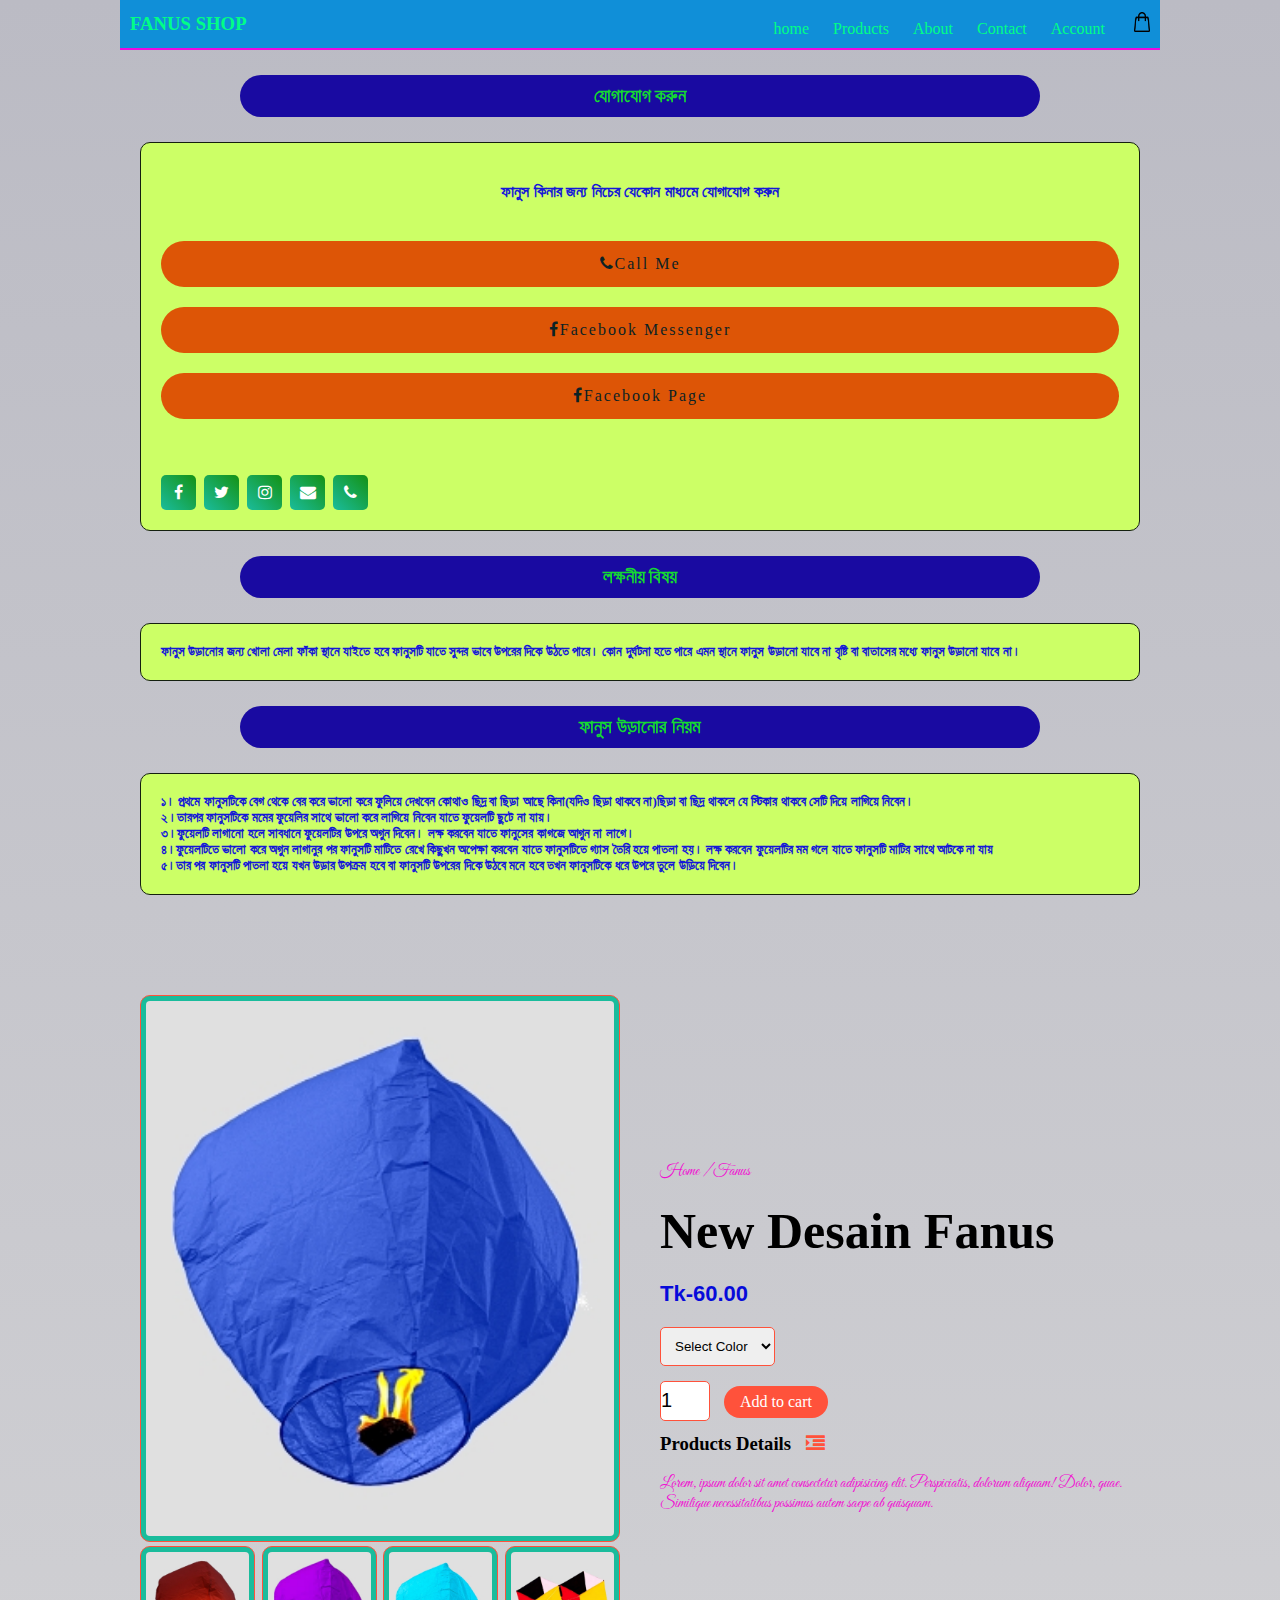
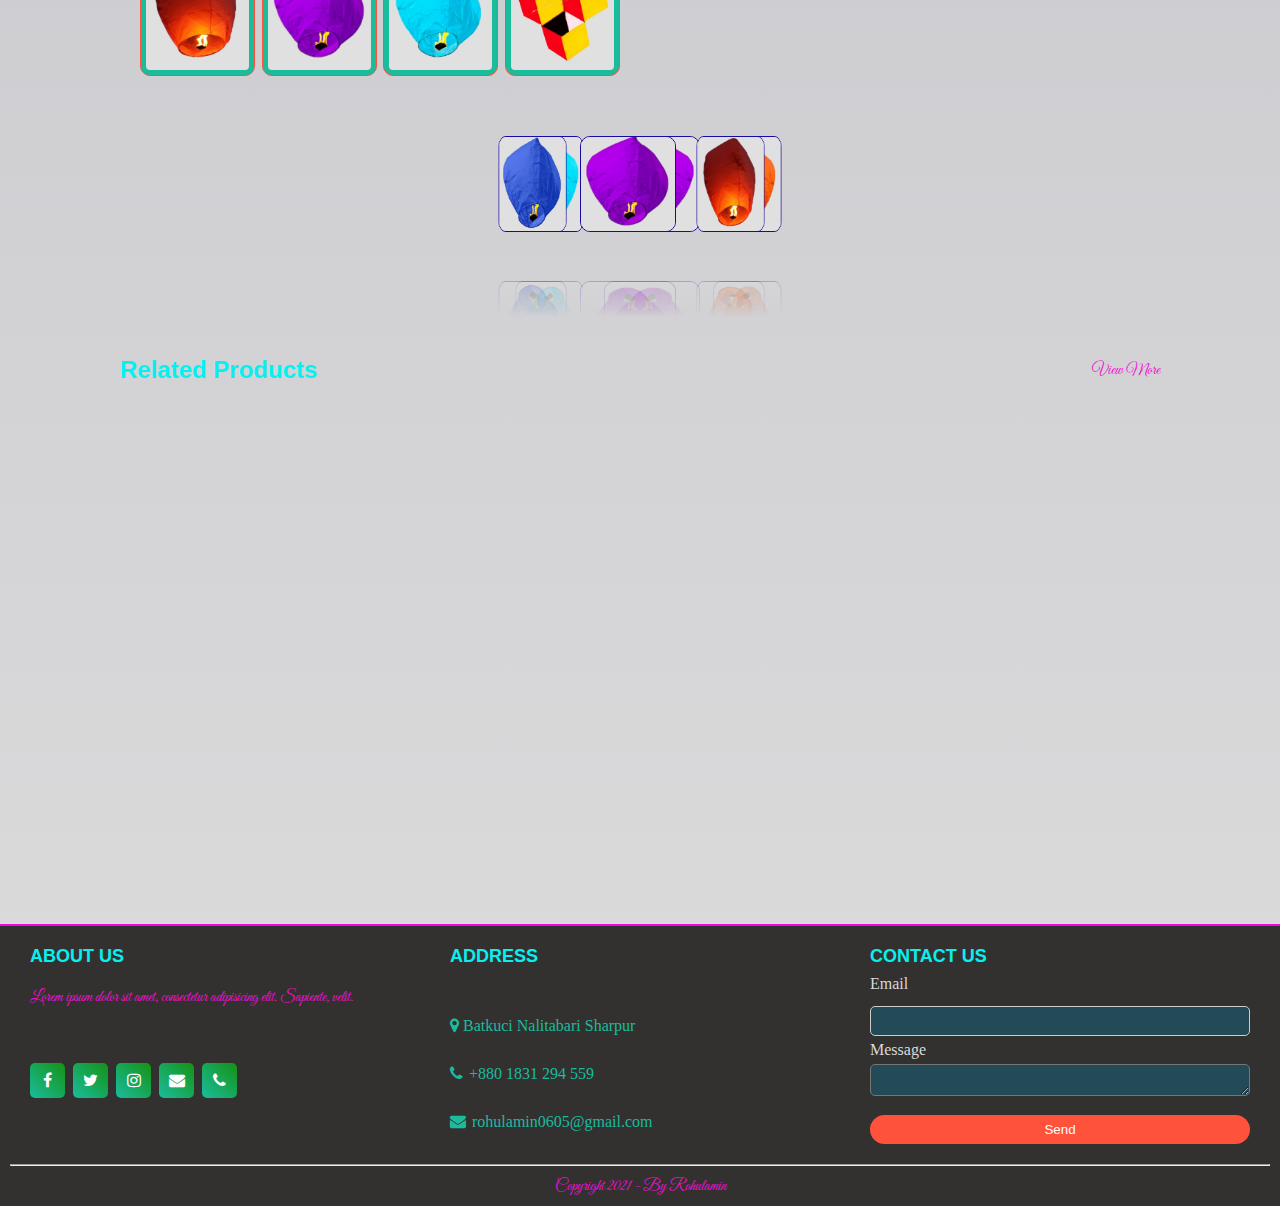
==== commit 43d5965f: "fast commit" ====
--- a/Producdetails.html
+++ b/Producdetails.html
@@ -50,7 +50,7 @@
                     <a href="https://m.me/rohulaminmia.rohulamin" class="but wow fadeInDown" data-wow-delay="0.5s"><i class="fa fa-facebook">Facebook Messenger</i></a>
                 </div>
                 <div class="kol">
-                    <a href="https://www.facebook.com/fanus.shop/" class="but wow fadeInDown" data-wow-delay="0.5s"><i class="fa fa-facebook">Facebook Group</i></a>
+                    <a href="https://www.facebook.com/fanus.shop/" class="but wow fadeInDown" data-wow-delay="0.5s"><i class="fa fa-facebook">Facebook Page</i></a>
                 </div>
                 <div class="social-icons">
                     <a href="https://www.facebook.com/rohulaminmia.rohulamin">
@@ -156,14 +156,14 @@
     <div class="container">
         <div class="small-container pad">
             <div class="box1">
-                <span style="--i:1"><img src="image/Fanus1.jpg" alt="" /></span>
-                <span style="--i:2"><img src="image/Fanus2.jpg" alt="" /></span>
-                <span style="--i:3"><img src="image/Fanus3.jpg" alt="" /></span>
-                <span style="--i:4"><img src="image/Fanus4.jpg" alt="" /></span>
-                <span style="--i:5"><img src="image/Fanus5.jpg" alt="" /></span>
-                <span style="--i:6"><img src="image/Fanus6.jpg" alt="" /></span>
-                <span style="--i:7"><img src="image/Fanus8.jpg" alt="" /></span>
-                <span style="--i:8"><img src="image/Fanus4.jpg" alt="" /></span>
+                <span style="--i:1"><img src="Image/Fanus1.jpg" alt="" /></span>
+                <span style="--i:2"><img src="Image/Fanus2.jpg" alt="" /></span>
+                <span style="--i:3"><img src="Image/Fanus3.jpg" alt="" /></span>
+                <span style="--i:4"><img src="Image/Fanus4.jpg" alt="" /></span>
+                <span style="--i:5"><img src="Image/Fanus5.jpg" alt="" /></span>
+                <span style="--i:6"><img src="Image/Fanus6.jpg" alt="" /></span>
+                <span style="--i:7"><img src="Image/Fanus8.jpg" alt="" /></span>
+                <span style="--i:8"><img src="Image/Fanus4.jpg" alt="" /></span>
             </div> 
         </div>
     </div>
@@ -354,4 +354,4 @@
 
 
 </body>
-</html>+</html>
